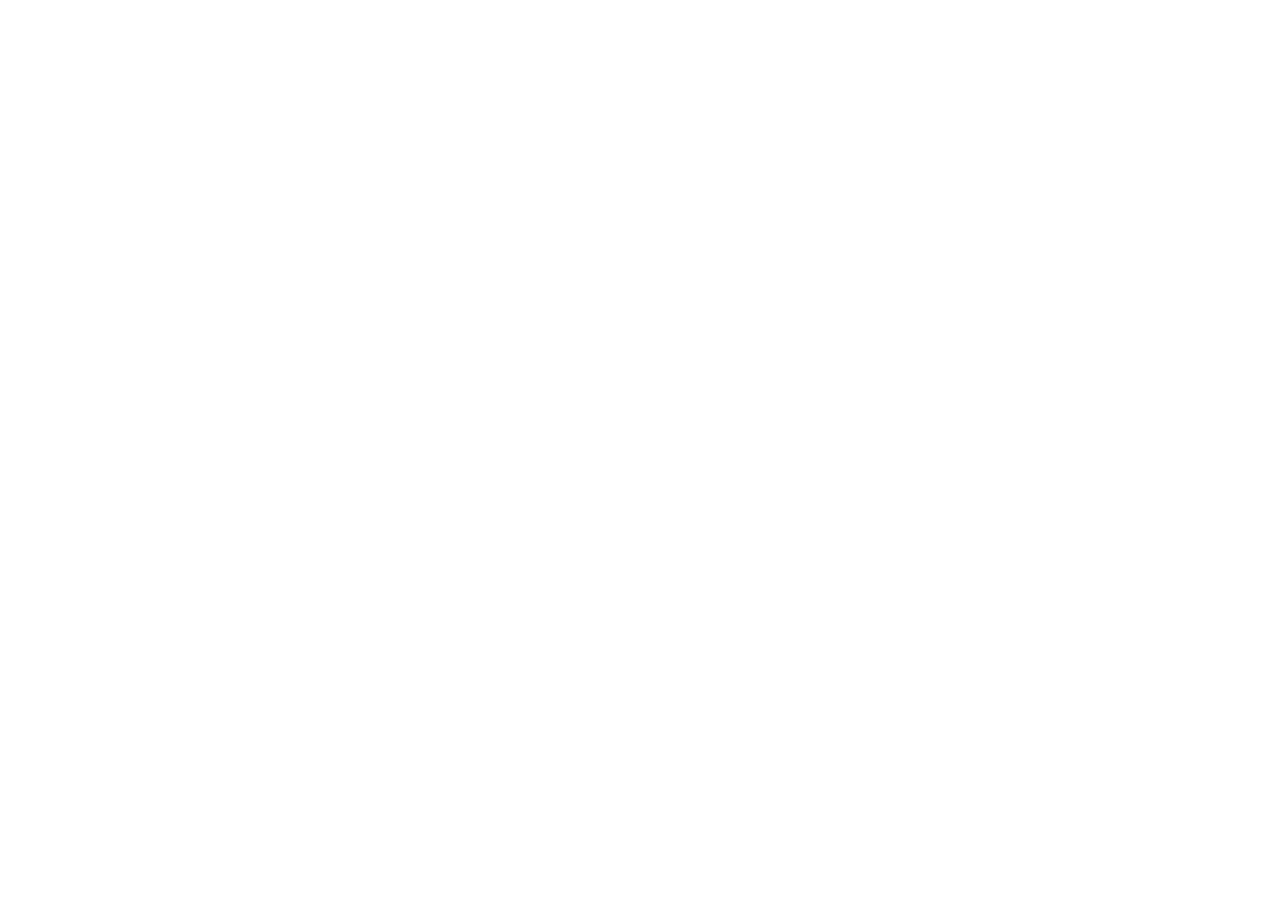
==== index.html @ 05140c5c "repositario y archivos base de planificador de tareas creado" ====
<!DOCTYPE html>
<html lang="en">
<head>
    <meta charset="UTF-8">
    <meta name="viewport" content="width=device-width, initial-scale=1.0">
    <title>Document</title>
    <link href="https://cdn.jsdelivr.net/npm/bootstrap@5.3.8/dist/css/bootstrap.min.css" rel="stylesheet" integrity="sha384-sRIl4kxILFvY47J16cr9ZwB07vP4J8+LH7qKQnuqkuIAvNWLzeN8tE5YBujZqJLB" crossorigin="anonymous">
    <link rel="stylesheet" href="./styles.css">
</head>
<body>
    

    <script src="https://cdn.jsdelivr.net/npm/bootstrap@5.3.8/dist/js/bootstrap.bundle.min.js" integrity="sha384-FKyoEForCGlyvwx9Hj09JcYn3nv7wiPVlz7YYwJrWVcXK/BmnVDxM+D2scQbITxI" crossorigin="anonymous"></script>
    <source src="./script.js"></script>
</body>
</html>
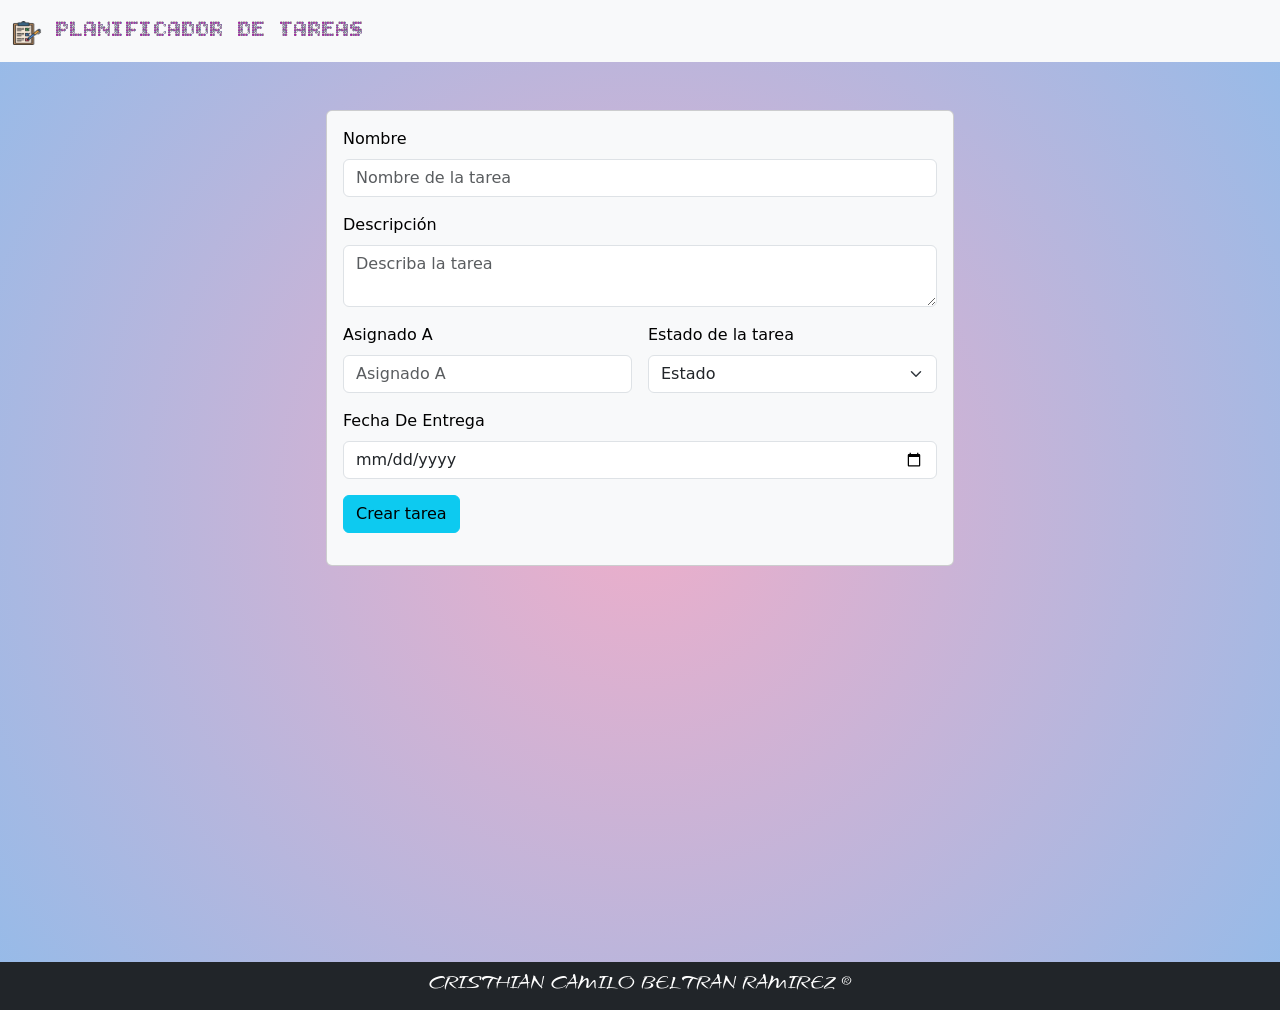
==== commit 60747bd6: "terminado el sprint 1 y 2 del planificador de tareas" ====
--- a/index.html
+++ b/index.html
@@ -1,16 +1,105 @@
 <!DOCTYPE html>
 <html lang="en">
+
 <head>
     <meta charset="UTF-8">
     <meta name="viewport" content="width=device-width, initial-scale=1.0">
-    <title>Document</title>
-    <link href="https://cdn.jsdelivr.net/npm/bootstrap@5.3.8/dist/css/bootstrap.min.css" rel="stylesheet" integrity="sha384-sRIl4kxILFvY47J16cr9ZwB07vP4J8+LH7qKQnuqkuIAvNWLzeN8tE5YBujZqJLB" crossorigin="anonymous">
+    <title>Planificador De Tareas</title>
+
+    <link rel="preconnect" href="https://fonts.googleapis.com">
+    <link rel="preconnect" href="https://fonts.gstatic.com" crossorigin>
+    <link href="https://fonts.googleapis.com/css2?family=Bitcount+Ink:wght@100..900&family=Grechen+Fuemen&display=swap"
+        rel="stylesheet">
+
+    <link href="https://cdn.jsdelivr.net/npm/bootstrap@5.3.8/dist/css/bootstrap.min.css" rel="stylesheet"
+        integrity="sha384-sRIl4kxILFvY47J16cr9ZwB07vP4J8+LH7qKQnuqkuIAvNWLzeN8tE5YBujZqJLB" crossorigin="anonymous">
     <link rel="stylesheet" href="./styles.css">
 </head>
+
 <body>
-    
 
-    <script src="https://cdn.jsdelivr.net/npm/bootstrap@5.3.8/dist/js/bootstrap.bundle.min.js" integrity="sha384-FKyoEForCGlyvwx9Hj09JcYn3nv7wiPVlz7YYwJrWVcXK/BmnVDxM+D2scQbITxI" crossorigin="anonymous"></script>
-    <source src="./script.js"></script>
+    <header id="app-header"></header>
+
+
+    <div class="container-fluid d-flex justify-content-center align-items-start py-5 min-vh-100">
+
+        <div class="col-12 col-md-10 col-lg-8 col-xl-6">
+
+            <div id="formulario" class="card text-bg-light">
+                <div class="card-body">
+
+                    <form id="formulario-tarea" class="row g-3 needs-validation" novalidate>
+                        <div class="col-12 position-relative">
+                            <label for="dato-nombre" class="form-label">Nombre</label>
+                            <input type="text" class="form-control" id="dato-nombre" placeholder="Nombre de la tarea"
+                                required>
+                            <div id="validacion-nombre" class="invalid-feedback">
+                                Looks good!
+                            </div>
+                        </div>
+
+
+                        <div class="col-12">
+                            <label for="dato-descripcion" class="form-label">Descripción</label>
+                            <textarea class="form-control" id="dato-descripcion" placeholder="Describa la tarea"
+                                required></textarea>
+                            <div id="validacion-descripcion" class="invalid-feedback">
+                                Please enter a message in the textarea.
+                            </div>
+                        </div>
+
+
+                        <div class="col-12 col-md-6 position-relative">
+                            <label for="dato-asignado" class="form-label">Asignado A</label>
+                            <input type="text" class="form-control" id="dato-asignado" placeholder="Asignado A"
+                                required>
+                            <div id="validacion-asignado" class="invalid-feedback">
+                                Please select a valid name.
+                            </div>
+                        </div>
+
+                        <div class="col-12 col-md-6 position-relative">
+                            <label for="dato-estado" class="form-label">Estado de la tarea</label>
+                            <select class="form-select" id="dato-estado" required>
+                                <option id="dato-opcion" selected disabled value="">Estado</option>
+                                <option>Inciada</option>
+                                <option>En progreso</option>
+                                <option>Terminada</option>
+                            </select>
+                            <div id="validacion-estado" class="invalid-feedback">
+                                Please select a valid state.
+                            </div>
+                        </div>
+
+                        <div class="col-12">
+                            <label for="dato-fecha" class="form-label">Fecha De Entrega</label>
+                            <input type="date" class="form-control" id="dato-fecha" required>
+                            <div id="validacion-fecha" class="invalid-feedback" ></div>
+                        </div>
+
+                        <div class="col-12">
+                            <button id="boton-crear" class="btn btn-info" type="submit">Crear tarea</button>
+                        </div>
+                        <div id="mensaje-enviado"></div>
+                    </form>
+
+                </div>
+            </div>
+
+            <!-- en esta sección se pintan las tarjetas de las nuevas tareas -->
+        
+            <section id="lista-tareas" class="row g-3 mt-3"></section>
+
+        </div>
+    </div>
+
+    <footer id="app-footer"></footer>
+
+
+    <script type="module" src="./script.js"></script>
+    <script src="https://cdn.jsdelivr.net/npm/bootstrap@5.3.8/dist/js/bootstrap.bundle.min.js"
+        integrity="sha384-FKyoEForCGlyvwx9Hj09JcYn3nv7wiPVlz7YYwJrWVcXK/BmnVDxM+D2scQbITxI"
+        crossorigin="anonymous"></script>
 </body>
+
 </html>
--- a/styles.css
+++ b/styles.css
@@ -0,0 +1,68 @@
+body {
+background: #EEAECA;
+background: radial-gradient(circle,rgba(238, 174, 202, 1) 0%, rgba(148, 187, 233, 1) 100%);
+}
+
+
+
+/* <weight>: Use a value from 100 to 900
+<uniquifier>: Use a unique and descriptive class name*/
+
+.bitcount-ink-titulo {
+  font-family: "Bitcount Ink", system-ui;
+  font-optical-sizing: auto;
+  font-weight: 400;
+  font-style: normal;
+  font-size: 40px;
+  font-variation-settings:
+    "slnt" 0,
+    "CRSV" 0.5,
+    "ELSH" 0,
+    "ELXP" 0,
+    "SZP1" 0,
+    "SZP2" 0,
+    "XPN1" 0,
+    "XPN2" 0,
+    "YPN1" 0,
+    "YPN2" 0;
+}
+
+#logo {
+    margin-top: 1.5%;
+}
+
+.grechen-fuemen-regular {
+  font-family: "Grechen Fuemen", cursive;
+  font-weight: 400;
+  font-style: normal;
+}
+
+html, body {
+    overflow-x: hidden;
+}
+
+.navbar-brand.bitcount-ink-titulo {
+    white-space: normal;     /* permite que el texto baje de línea */
+    font-size: 0.95rem;      /* tamaño para móvil */
+    max-width: 100%;
+}
+
+@media (min-width: 768px) {
+    .navbar-brand.bitcount-ink-titulo {
+        font-size: 1.5rem;
+    }
+}
+
+.min-dvh-100 {
+    min-height: 100vh;
+    min-height: 100dvh;
+}
+
+footer {
+    position: static !important;
+}
+
+body {
+    height: auto !important;
+    overflow-x: hidden;
+}
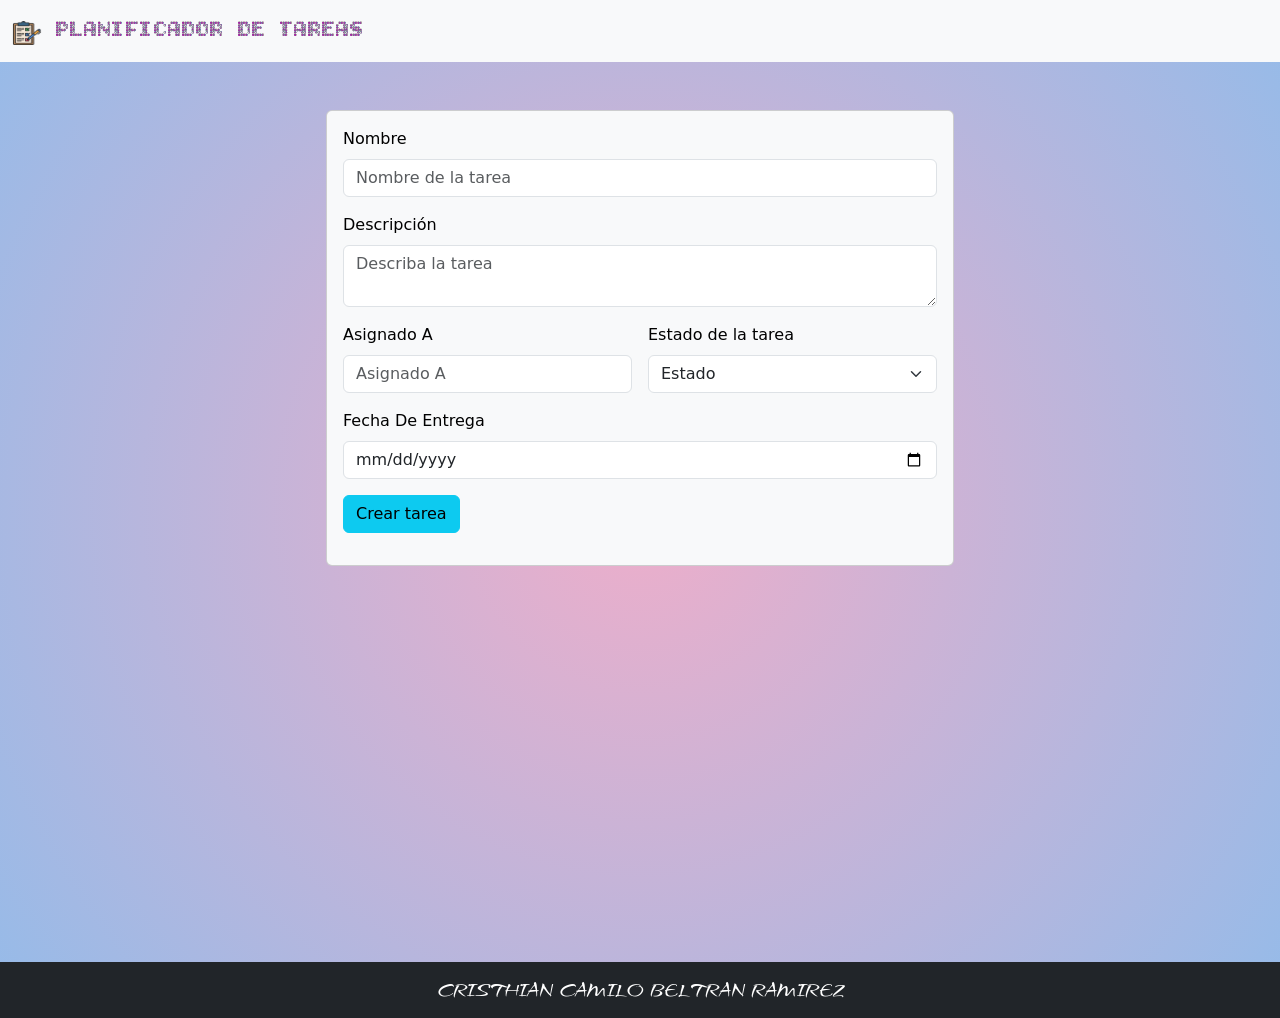
==== commit 86647b24: "footer modular y arreglo de estilos del mismo" ====
--- a/index.html
+++ b/index.html
@@ -62,7 +62,7 @@
                             <label for="dato-estado" class="form-label">Estado de la tarea</label>
                             <select class="form-select" id="dato-estado" required>
                                 <option id="dato-opcion" selected disabled value="">Estado</option>
-                                <option>Inciada</option>
+                                <option>Iniciada</option>
                                 <option>En progreso</option>
                                 <option>Terminada</option>
                             </select>
@@ -93,13 +93,14 @@
         </div>
     </div>
 
-    <footer id="app-footer"></footer>
+    <footer id="footer"></footer>
 
 
-    <script type="module" src="./script.js"></script>
+    <script type="module" src="./planificador.js"></script>
     <script src="https://cdn.jsdelivr.net/npm/bootstrap@5.3.8/dist/js/bootstrap.bundle.min.js"
         integrity="sha384-FKyoEForCGlyvwx9Hj09JcYn3nv7wiPVlz7YYwJrWVcXK/BmnVDxM+D2scQbITxI"
         crossorigin="anonymous"></script>
+    <script src="./componentes/components.js"></script>
 </body>
 
 </html>
--- a/styles.css
+++ b/styles.css
@@ -65,4 +65,5 @@
 body {
     height: auto !important;
     overflow-x: hidden;
-}+}
+
